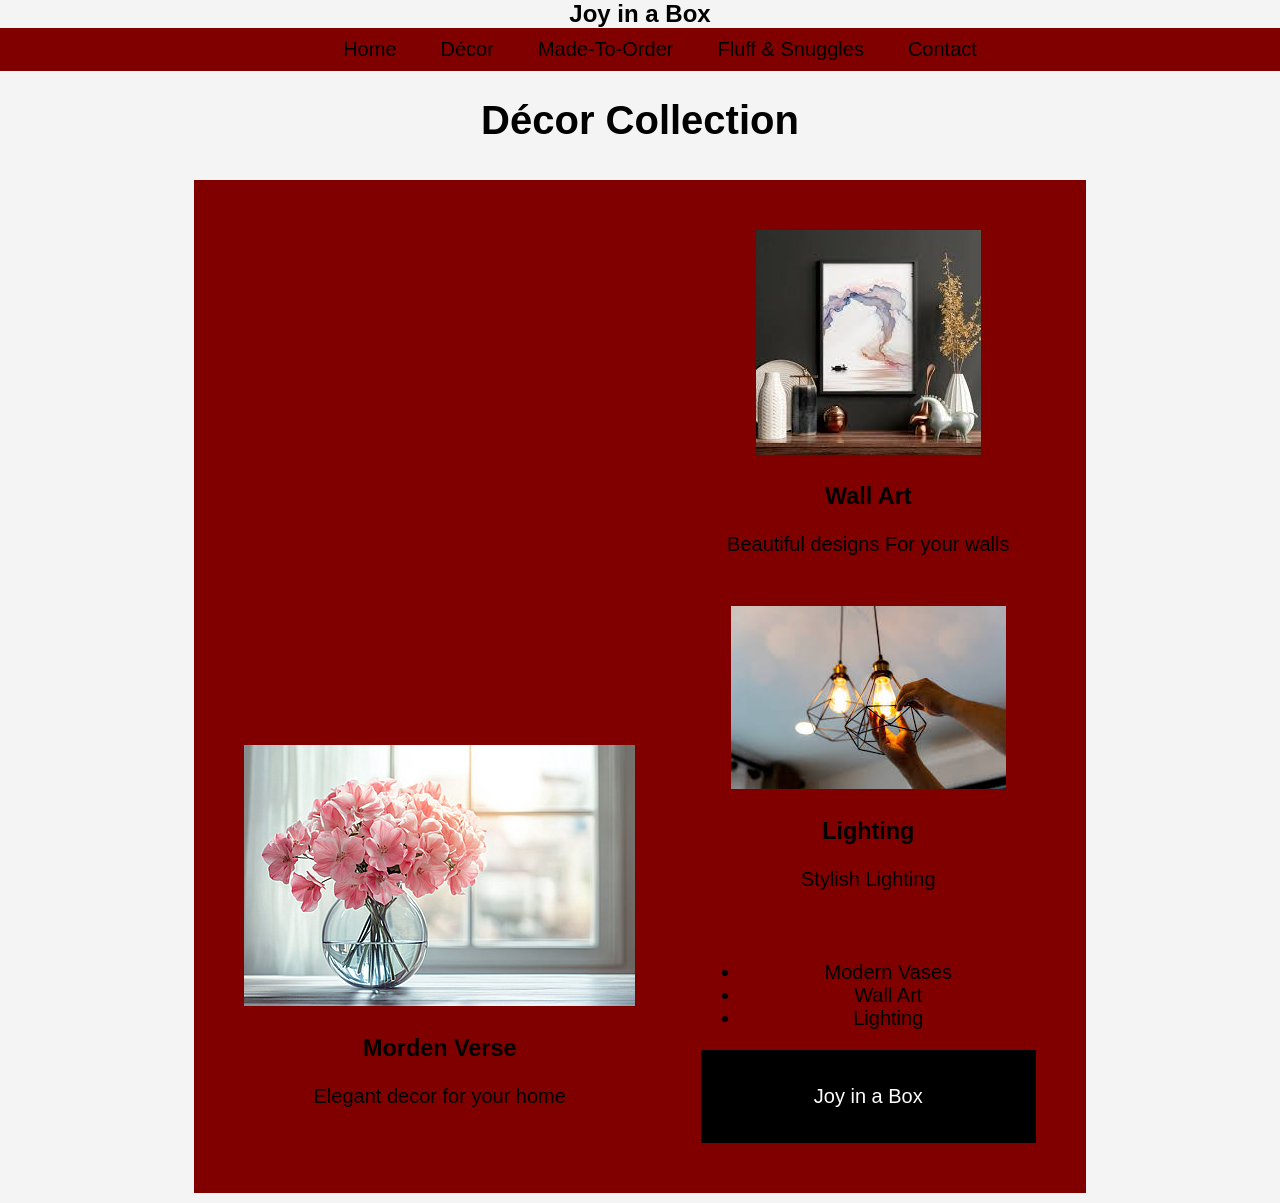
==== decor.html @ 72fd8dfc "Update decor.html" ====
<!DOCTYPE html>
<html>
<head>
<title>Décor</title>
<link rel="stylesheet" href="styles.css">
</head>

<body>

<header>
    <div class="logo">
        <a href="index.html">Joy in a Box</a>
    </div>

    <nav>
        <ul>
            <li><a href="index.html">Home</a></li>
            <li><a href="decor.html">Décor</a></li>
            <li><a href="made-to-order.html">Made-To-Order</a></li>
            <li><a href="fluff.html">Fluff & Snuggles</a></li>
            <li><a href="contact.html">Contact</a></li>
        </ul>
    </nav>
</header>

<h1 style="text-align:center;">Décor Collection</h1>
    <section class="product">
        <div class="product">
            <img src="mordenvase.jpg"="mordenvase">
            <h3>Morden Verse</h3>
            <p>Elegant decor for your home</p>
        </div>
        <div class="product">
            <img src="wallart.jpg"="Wall Art">
            <h3>Wall Art</h3>
            <p>Beautiful designs For your walls</p>
        <div class="product">
          <img src="lighting.jpg"="Lighting">
          <h3>Lighting</h3>
          <p>Stylish Lighting</p>
        </div>
        

<ul style="text-align:center;">
    <li>Modern Vases</li>
    <li>Wall Art</li>
    <li>Lighting</li>
</ul>

<footer>
    <p>Joy in a Box</p>
</footer>

</body>
</html>
---- styles.css ----
body {
    font-family: Arial, sans-serif;
    margin: 0;
}


body {
    text-align: center;
    background: #f4f4f4;
    color:white 
    padding: 10px;
    font-size:20px;
}

.logo a {
    text-decoration: none;
    font-size: 24px;
    font-weight: bold;
    color: black;
}


nav ul {
    display: flex;
    justify-content: center;
    background: maroon;
    padding: 10;
    margin: 0;
}

nav ul li {
    list-style: none;
    margin: 10px;
}

nav ul li a {
    text-decoration: none;
    color: black;
    padding: 8px 12px;
}

nav ul li a:hover {
    background: maroon;
}


.hero {
    text-align: center;
    padding: 50px;
    background: maroon;
}


.products {
    text-align: center;
    padding: 20px;
}

.product {
    display: inline-block;
    margin: 10px;
    padding: 20px;
    background: maroon;
}


footer {
    text-align: center;
    background: black;
    color: white;
    padding: 15px;
}


#topBtn {
    position: fixed;
    bottom: 20px;
    right: 20px;
    display: none;
}

.whatsapp {
    position: fixed;
    bottom: 60px;
    right: 20px;
    background: maroon;
    color: white;
    padding: 10px;
}


@media (max-width: 600px) {
    nav ul {
        flex-direction: column;
    }
}
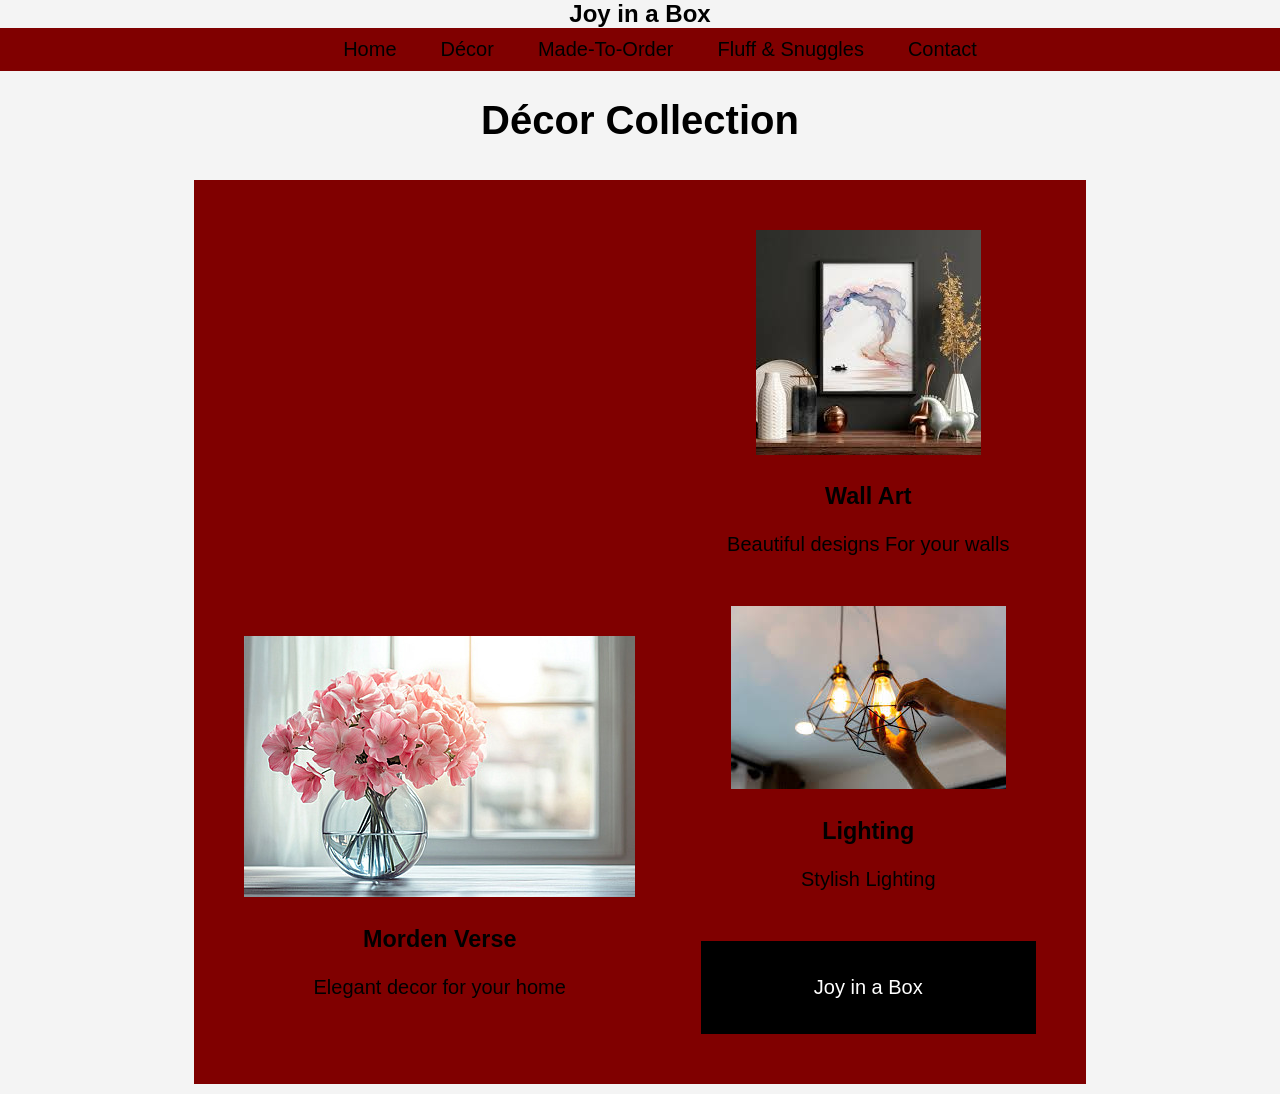
==== commit 4c2be867: "Refactor decor.html structure and content" ====
--- a/decor.html
+++ b/decor.html
@@ -39,15 +39,7 @@
           <h3>Lighting</h3>
           <p>Stylish Lighting</p>
         </div>
-        
-
-<ul style="text-align:center;">
-    <li>Modern Vases</li>
-    <li>Wall Art</li>
-    <li>Lighting</li>
-</ul>
-
-<footer>
+        <footer>
     <p>Joy in a Box</p>
 </footer>
 
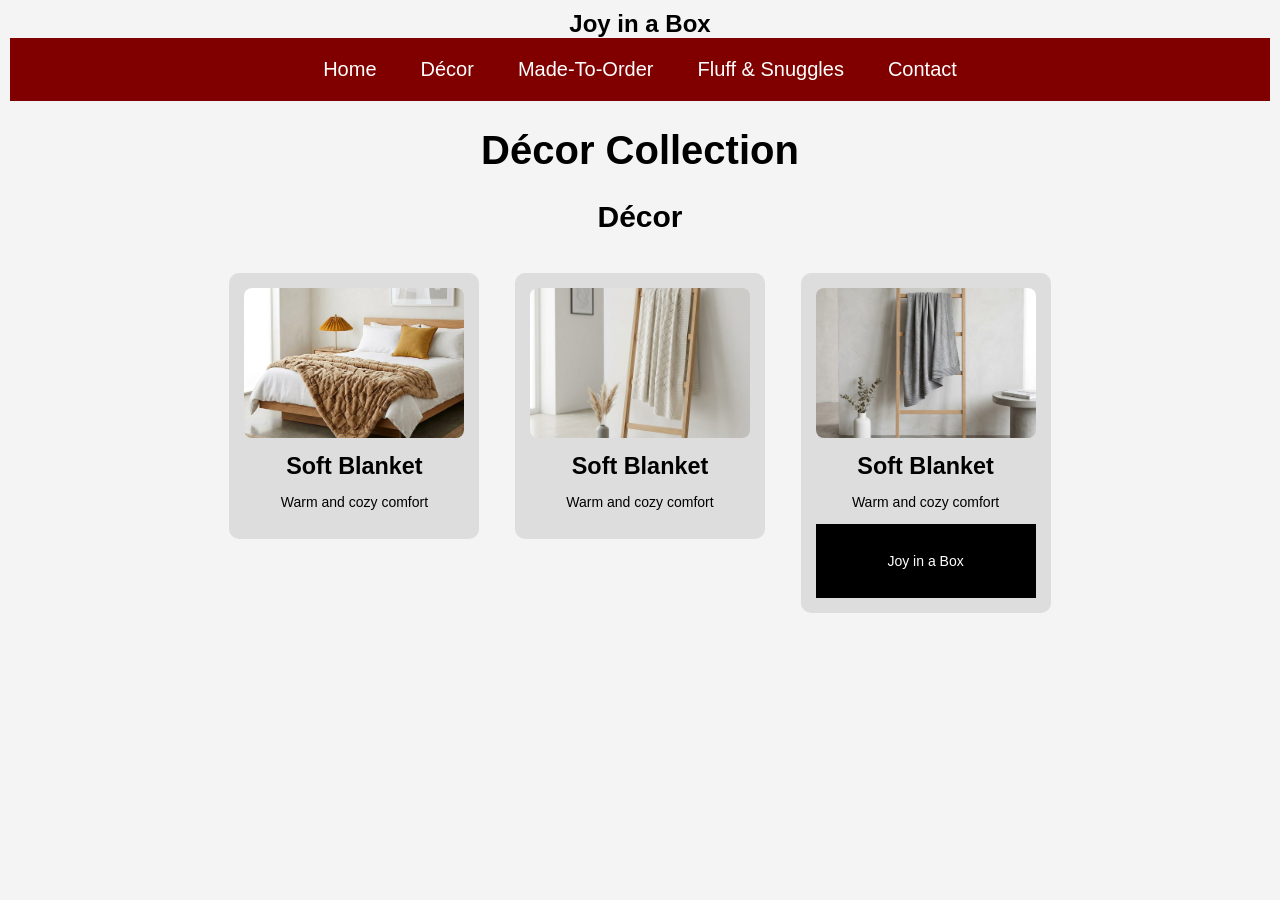
==== commit 21013adf: "Update decor.html" ====
--- a/decor.html
+++ b/decor.html
@@ -24,23 +24,25 @@
 </header>
 
 <h1 style="text-align:center;">Décor Collection</h1>
-    <section class="product">
-        <div class="product">
-            <img src="mordenvase.jpg"="mordenvase">
-            <h3>Morden Verse</h3>
-            <p>Elegant decor for your home</p>
-        </div>
-        <div class="product">
-            <img src="wallart.jpg"="Wall Art">
-            <h3>Wall Art</h3>
-            <p>Beautiful designs For your walls</p>
-        <div class="product">
-          <img src="lighting.jpg"="Lighting">
-          <h3>Lighting</h3>
-          <p>Stylish Lighting</p>
-        </div>
+    <section class="DécorProducts">  
+    <h2> Décor</h2>  
+    <div class="product">  
+     <img src="Bed.jpeg"="Morden Vase" Width="200">  
+     <h3>Soft Blanket</h3>  
+     <p>Warm and cozy comfort</p>  
+ </div>  
+     
+<div class="product">  
+     <img src="Easy.jpeg"="Soft Blankets" width="200">  
+     <h3>Soft Blanket</h3>  
+     <p>Warm and cozy comfort</p>  
+  </div>  
+<div class="product">  
+    <img src="Thapelo.jpeg"="Soft Blanket" width="200">  
+    <h3>Soft Blanket</h3>  
+    <p>Warm and cozy comfort</p>
         <footer>
-    <p>Joy in a Box</p>
+    <p style="text-align:center;">Joy in a Box</p>
 </footer>
 
 </body>
--- a/styles.css
+++ b/styles.css
@@ -1,17 +1,14 @@
-body {
+    body {
     font-family: Arial, sans-serif;
     margin: 0;
+    text-align: center;
+    background: #f4f4f4;
+    color: black; /* changed for visibility */
+    padding: 10px;
+    font-size: 20px;
 }
 
-
-body {
-    text-align: center;
-    background: #f4f4f4;
-    color:white 
-    padding: 10px;
-    font-size:20px;
-}
-
+/* Logo */
 .logo a {
     text-decoration: none;
     font-size: 24px;
@@ -19,12 +16,12 @@
     color: black;
 }
 
-
+/* Navigation */
 nav ul {
     display: flex;
     justify-content: center;
     background: maroon;
-    padding: 10;
+    padding: 10px;
     margin: 0;
 }
 
@@ -35,35 +32,56 @@
 
 nav ul li a {
     text-decoration: none;
-    color: black;
+    color: white;
     padding: 8px 12px;
 }
 
 nav ul li a:hover {
-    background: maroon;
+    background: black;
 }
 
-
+/* Hero */
 .hero {
     text-align: center;
     padding: 50px;
     background: maroon;
+    color: white;
 }
 
-
+/* PRODUCTS CONTAINER (IMPORTANT) */
 .products {
     text-align: center;
-    padding: 20px;
 }
 
+/* Product cards */
 .product {
     display: inline-block;
-    margin: 10px;
-    padding: 20px;
-    background: maroon;
+    width: 220px;
+    margin: 15px;
+    padding: 15px;
+    background: #ddd;
+    border-radius: 10px;
+    vertical-align: top;
 }
 
+/* Images */
+.product img {
+    width: 100%;
+    height: 150px;
+    object-fit: cover;
+    border-radius: 8px;
+}
 
+/* Text */
+.product h3 {
+    margin: 10px 0 5px;
+}
+
+.product p {
+    font-size: 14px;
+}
+
+/* Footer */
 footer {
     text-align: center;
     background: black;
@@ -71,7 +89,7 @@
     padding: 15px;
 }
 
-
+/* Buttons */
 #topBtn {
     position: fixed;
     bottom: 20px;
@@ -88,9 +106,13 @@
     padding: 10px;
 }
 
-
+/* Mobile */
 @media (max-width: 600px) {
     nav ul {
         flex-direction: column;
     }
-}+
+    .product {
+        width: 90%; /* stack nicely on phone */
+    }
+        }
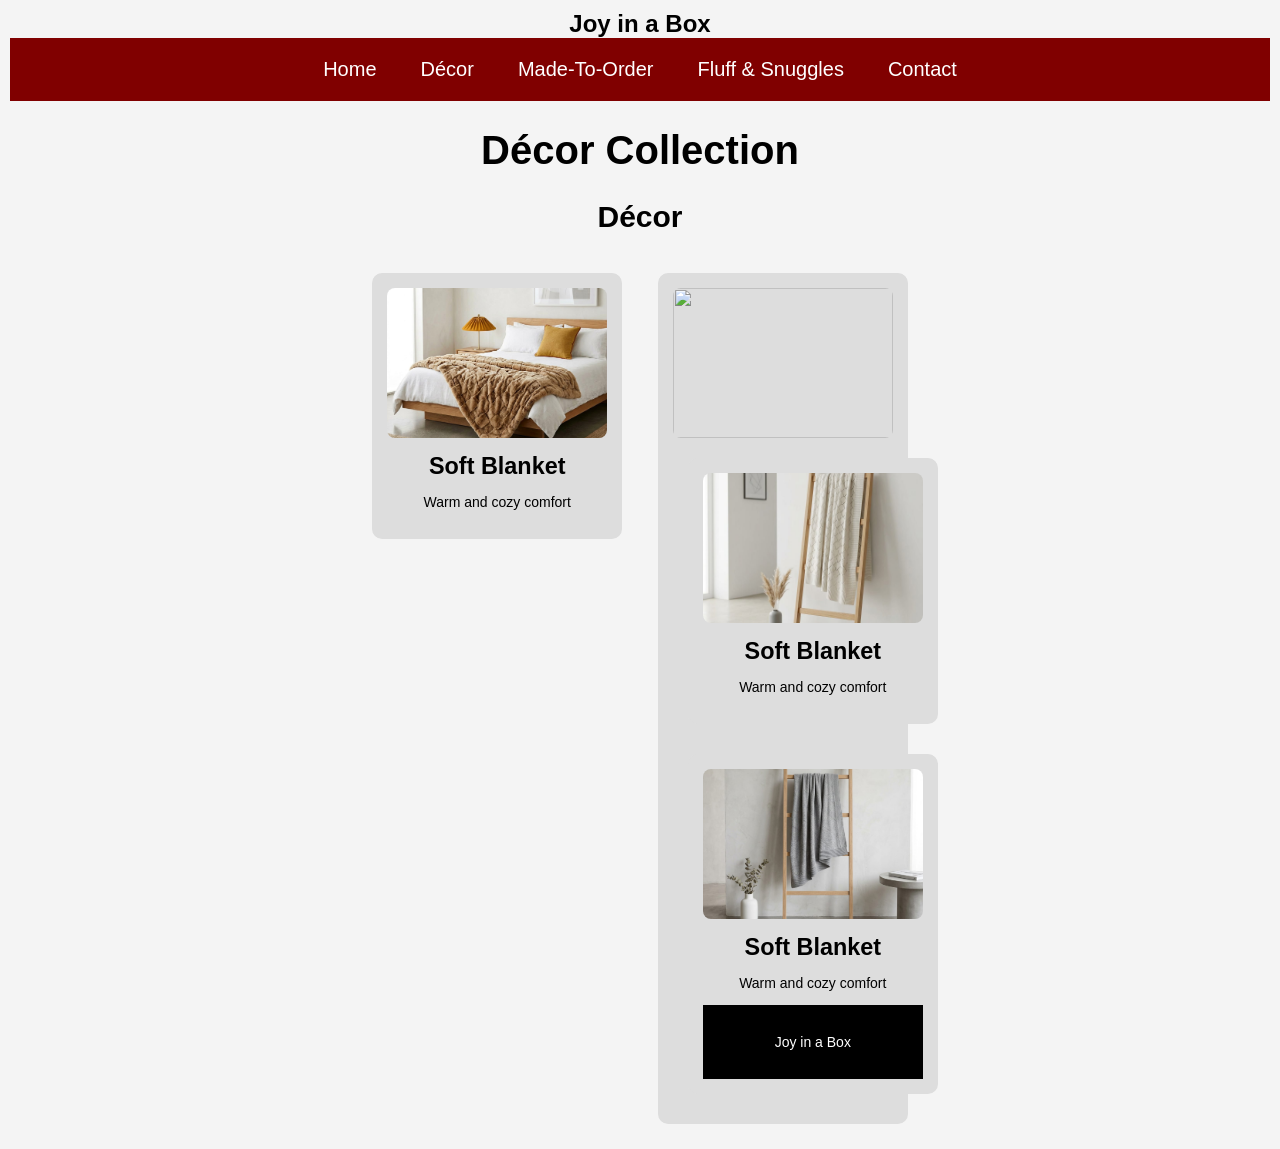
==== commit ceb940c8: "Correct image attributes and structure in decor.html Fixed image source attributes and added missing" ====
--- a/decor.html
+++ b/decor.html
@@ -30,8 +30,11 @@
      <img src="Bed.jpeg"="Morden Vase" Width="200">  
      <h3>Soft Blanket</h3>  
      <p>Warm and cozy comfort</p>  
- </div>  
-     
+ </div>
+
+
+<div class="product">
+    <img src="Livng Room.jpeg"="Living Room" Width ="200">
 <div class="product">  
      <img src="Easy.jpeg"="Soft Blankets" width="200">  
      <h3>Soft Blanket</h3>  
@@ -41,6 +44,7 @@
     <img src="Thapelo.jpeg"="Soft Blanket" width="200">  
     <h3>Soft Blanket</h3>  
     <p>Warm and cozy comfort</p>
+    
         <footer>
     <p style="text-align:center;">Joy in a Box</p>
 </footer>
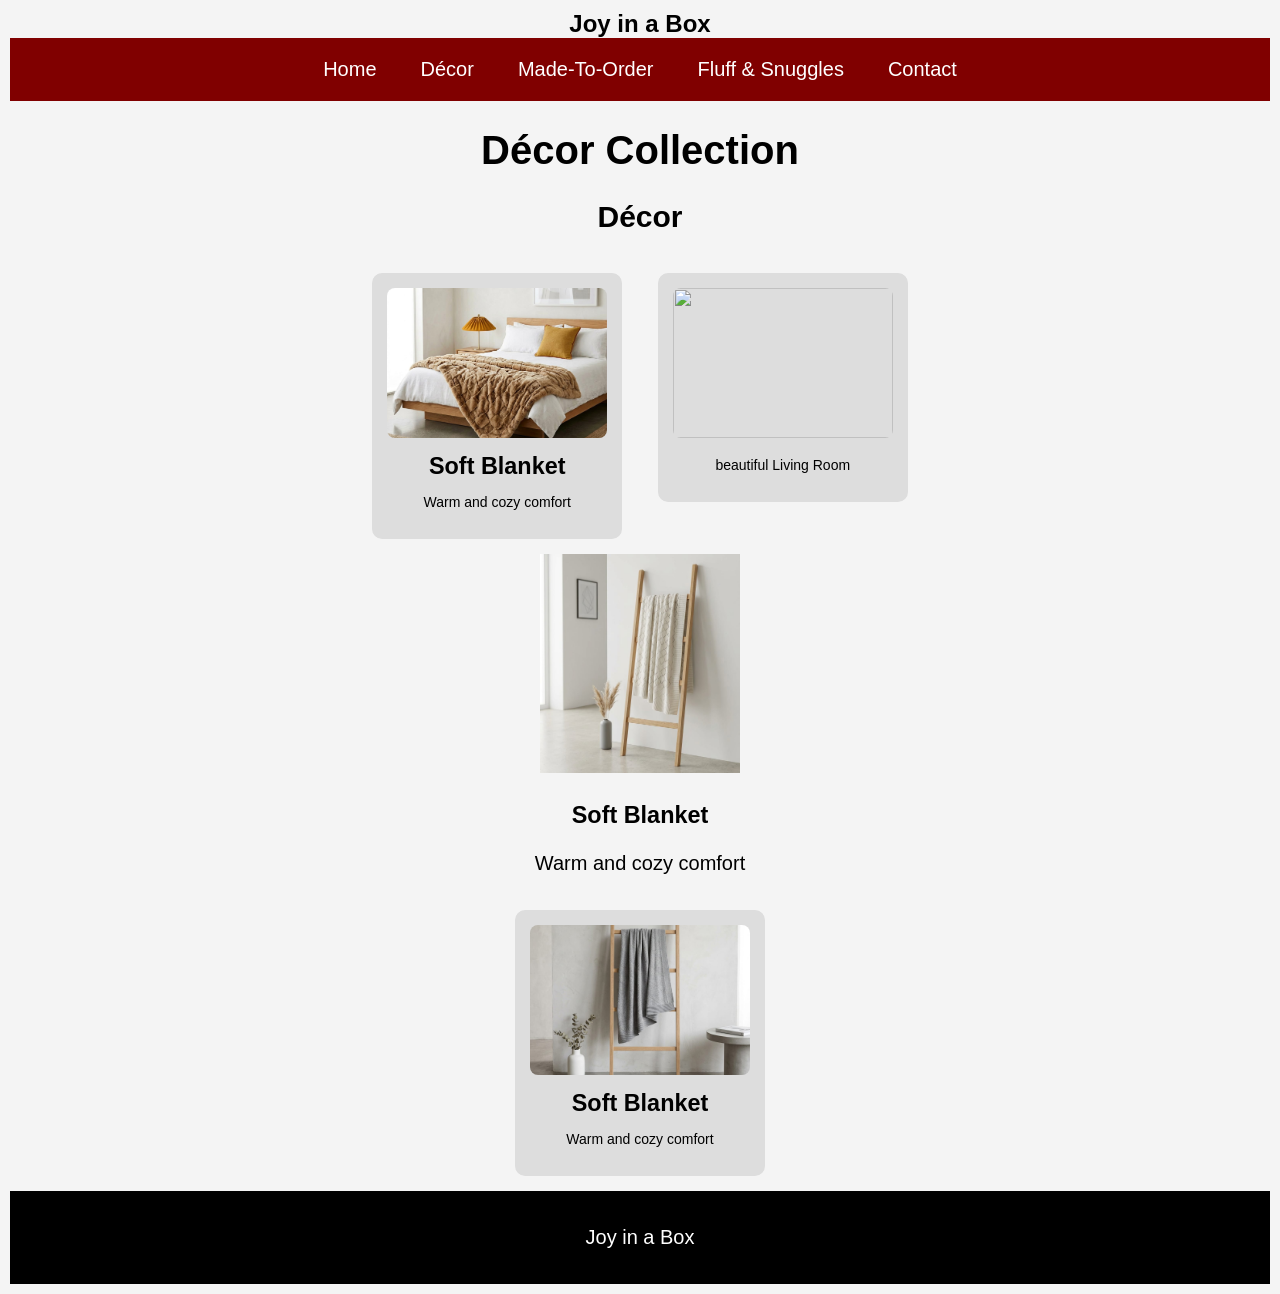
==== commit 054ce7be: "Update decor.html" ====
--- a/decor.html
+++ b/decor.html
@@ -32,10 +32,11 @@
      <p>Warm and cozy comfort</p>  
  </div>
 
-
 <div class="product">
     <img src="Livng Room.jpeg"="Living Room" Width ="200">
-<div class="product">  
+    <p>beautiful Living Room</p>
+</div>
+    <div class"product">
      <img src="Easy.jpeg"="Soft Blankets" width="200">  
      <h3>Soft Blanket</h3>  
      <p>Warm and cozy comfort</p>  
@@ -44,6 +45,7 @@
     <img src="Thapelo.jpeg"="Soft Blanket" width="200">  
     <h3>Soft Blanket</h3>  
     <p>Warm and cozy comfort</p>
+</div>
     
         <footer>
     <p style="text-align:center;">Joy in a Box</p>
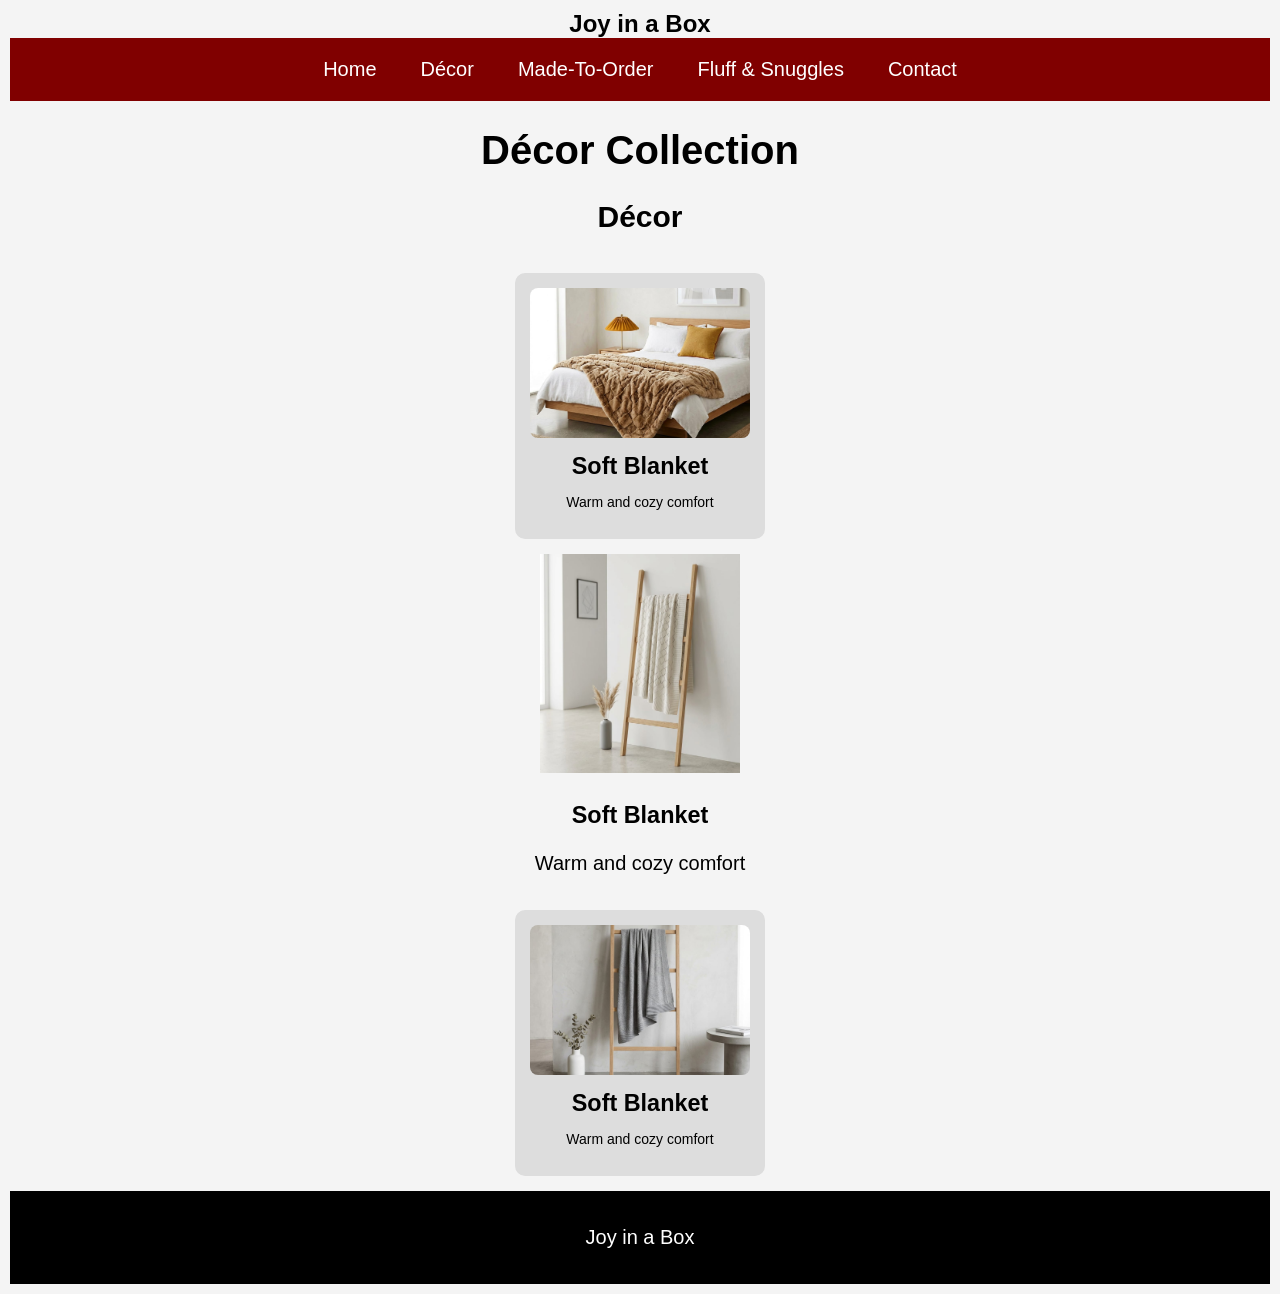
==== commit c586aeea: "Update decor.html" ====
--- a/decor.html
+++ b/decor.html
@@ -31,12 +31,7 @@
      <h3>Soft Blanket</h3>  
      <p>Warm and cozy comfort</p>  
  </div>
-
-<div class="product">
-    <img src="Livng Room.jpeg"="Living Room" Width ="200">
-    <p>beautiful Living Room</p>
-</div>
-    <div class"product">
+<div class"product">
      <img src="Easy.jpeg"="Soft Blankets" width="200">  
      <h3>Soft Blanket</h3>  
      <p>Warm and cozy comfort</p>  
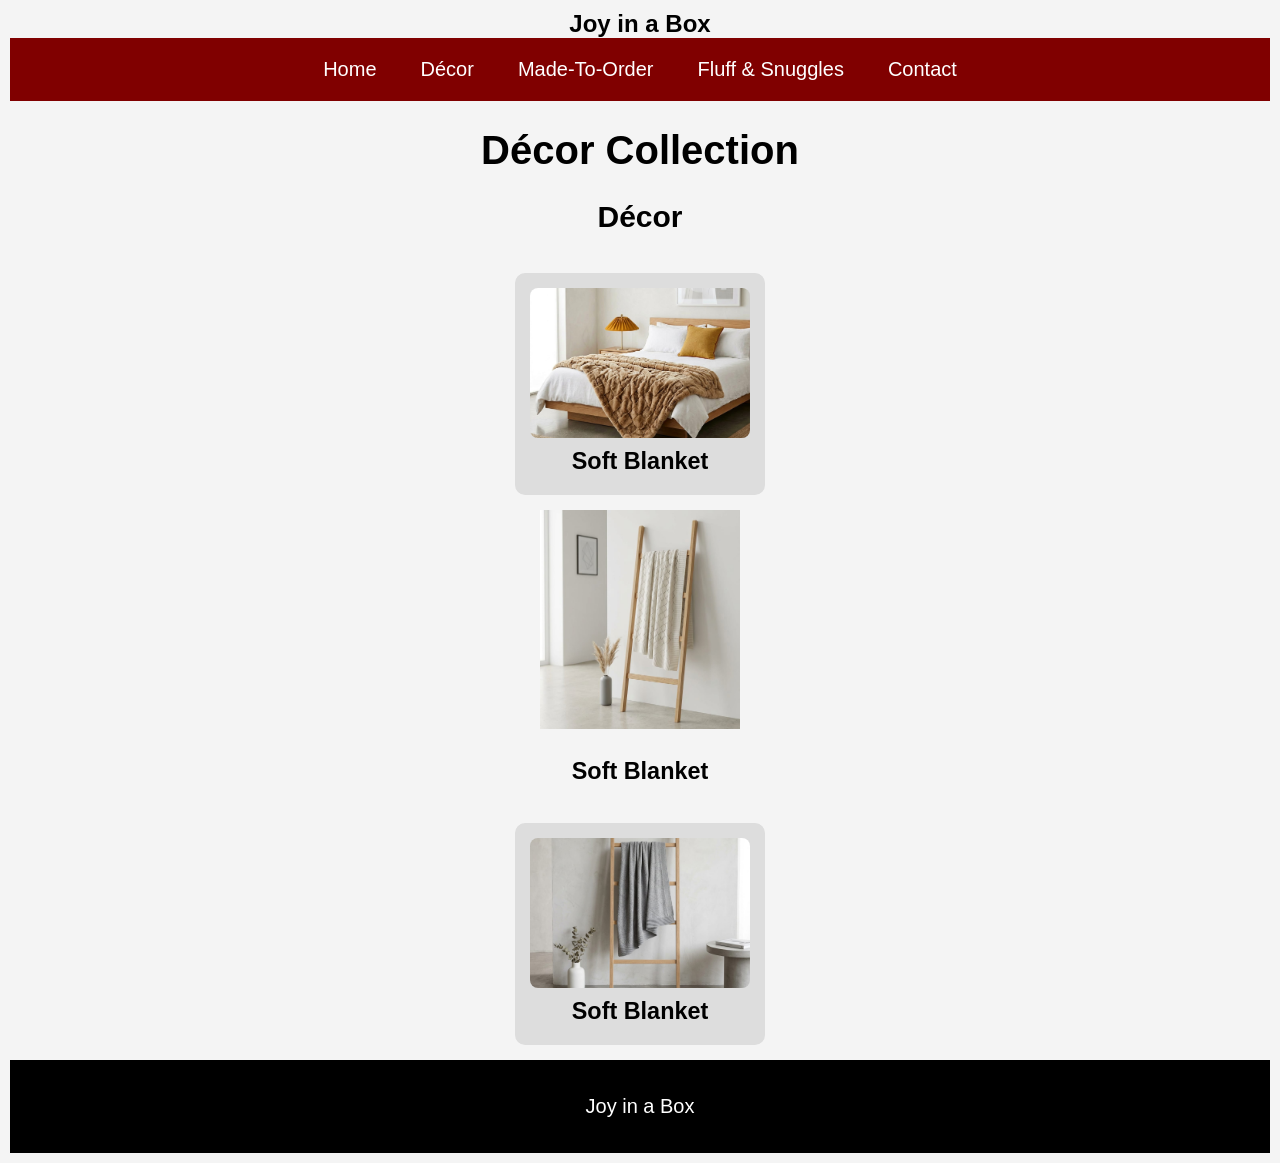
==== commit f7fbb6ad: "Refactor decor.html structure and content" ====
--- a/decor.html
+++ b/decor.html
@@ -28,18 +28,15 @@
     <h2> Décor</h2>  
     <div class="product">  
      <img src="Bed.jpeg"="Morden Vase" Width="200">  
-     <h3>Soft Blanket</h3>  
-     <p>Warm and cozy comfort</p>  
- </div>
+     <h3>Soft Blanket</h3>    
+    </div>
 <div class"product">
      <img src="Easy.jpeg"="Soft Blankets" width="200">  
-     <h3>Soft Blanket</h3>  
-     <p>Warm and cozy comfort</p>  
+     <h3>Soft Blanket</h3>    
   </div>  
 <div class="product">  
     <img src="Thapelo.jpeg"="Soft Blanket" width="200">  
-    <h3>Soft Blanket</h3>  
-    <p>Warm and cozy comfort</p>
+    <h3>Soft Blanket</h3> 
 </div>
     
         <footer>
--- a/styles.css
+++ b/styles.css
@@ -66,6 +66,7 @@
 
 /* Images */
 .product img {
+    display:flex;
     width: 100%;
     height: 150px;
     object-fit: cover;
